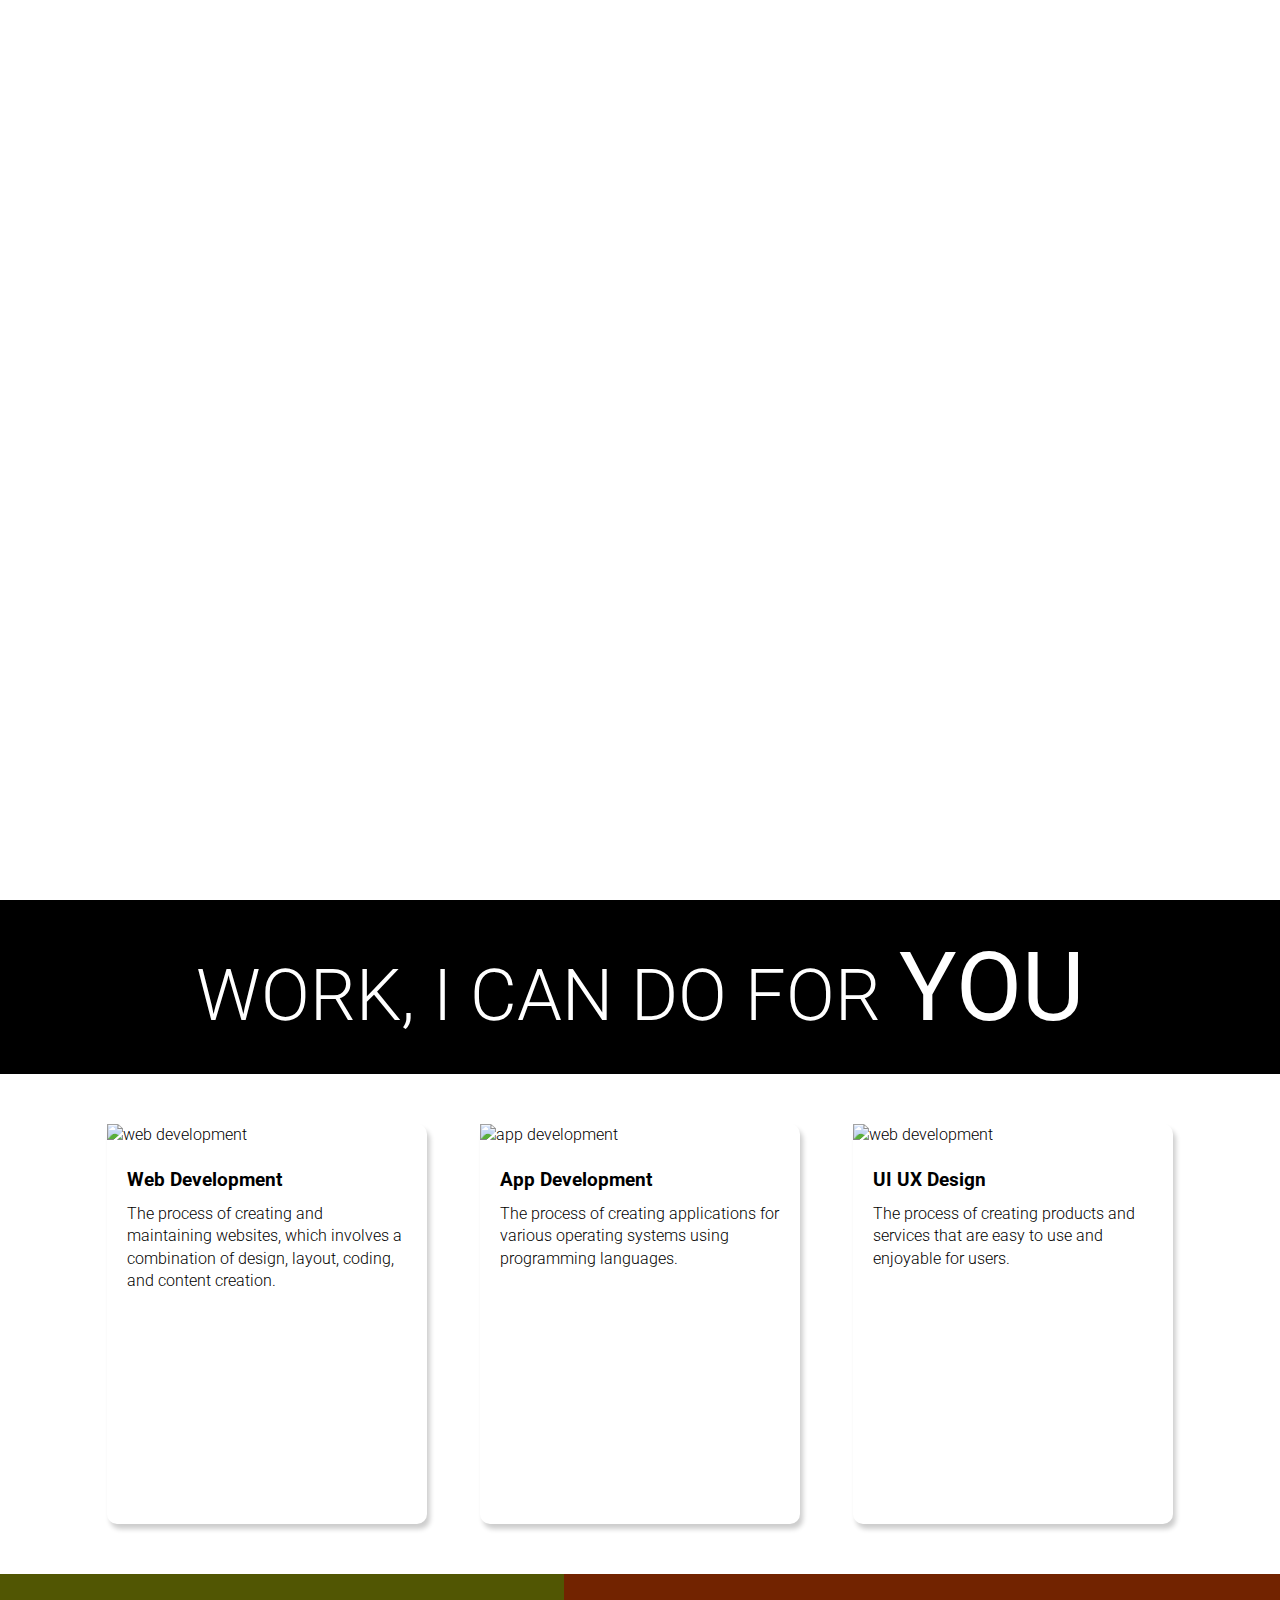
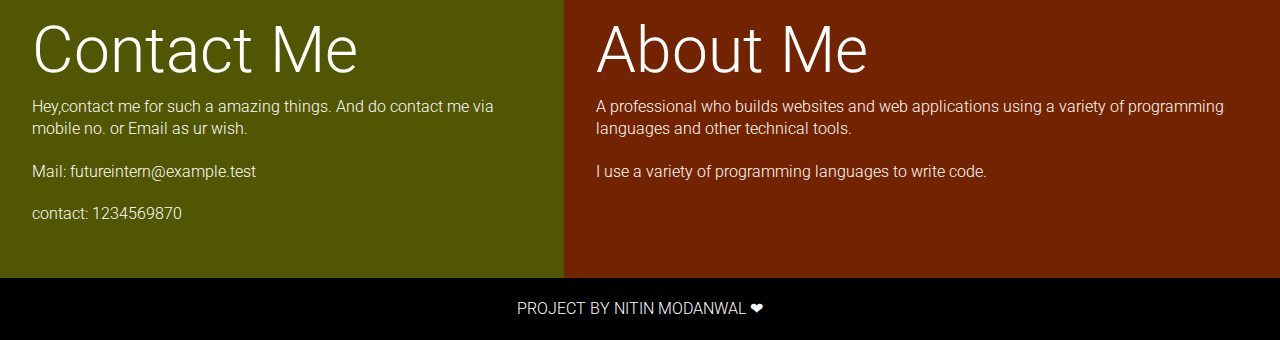
==== index.html @ 08984f91 "added index.html" ====
<!DOCTYPE html>
<html lang="en">
  <head>
    <meta charset="UTF-8" />
    <meta http-equiv="X-UA-Compatible" content="IE=edge" />
    <meta name="viewport" content="width=device-width, initial-scale=1.0" />
    <title>Developer | Landing Page</title>
    <link rel="stylesheet" href="style.css" />
  </head>
  <body>
    <section class="hero_section">
      <div class="text_container">
        <h2><span class="lg_text">Hi,</span> I am Nitin Modanwal</h2>
        <h1 class="lg_text">FRONTEND DEVELOPER...</h1>
      </div>
    </section>
    <section class="black_box">
      <h2>WORK, I CAN DO FOR <span>YOU</span></h2>
    </section>
    <section class="work">
      <div class="grid_item">
        <div class="card">
          <div class="image_container">
            <img src="images/web.png" alt="web development" />
          </div>
          <div class="card_content">
            <h3>Web Development</h3>
            <p>
              The process of creating and maintaining websites, which involves a combination of design, layout, coding, and content creation.
            </p>
          </div>
        </div>
      </div>
      <div class="grid_item">
        <div class="card">
          <div class="image_container">
            <img src="images/mobile.png" alt="app development" />
          </div>
          <div class="card_content">
            <h3>App Development</h3>
            <p>
              The process of creating applications for various operating systems using programming languages.
            </p>
          </div>
        </div>
      </div>
      <div class="grid_item">
        <div class="card">
          <div class="image_container">
            <img src="images/web.png" alt="web development" />
          </div>
          <div class="card_content">
            <h3>UI UX Design</h3>
            <p>
              The process of creating products and services that are easy to use and enjoyable for users.
            </p>
          </div>
        </div>
      </div>
    </section>
    <section class="bottom_section">
      <div class="contact">
        <h2>Contact Me</h2>
        <p>
          Hey,contact me for such a amazing things. 
          And do contact me via mobile no. or Email as ur wish.
        </p>
        <p>Mail: futureintern@example.test</p>
        <p> contact: 1234569870</p>
      </div>
      <div class="about">
        <h2>About Me</h2>

        <p>
           A professional who builds websites and web applications using a variety of programming languages and other technical tools.
        </p>
        <p>
          I use a variety of programming languages to write code.
        </p>
      </div>
    </section>
    <footer>Project By nitin modanwal &#10084;</footer>
  </body>
</html>
---- style.css ----
@import url("https://fonts.googleapis.com/css2?family=Roboto:ital,wght@0,100;0,300;0,400;0,500;0,700;0,900;1,100;1,300;1,400;1,500;1,700;1,900&display=swap");
* {
  margin: 0;
  padding: 0;
  box-sizing: border-box;
}

html,
body {
  line-height: 1.4;
  font-weight: 300;
  font-family: "Roboto", sans-serif;
}

.hero_section {
  background-image: url(images/developer.png);
  min-height: 100vh;
  background-position: center;
  background-size: cover;
  background-repeat: no-repeat;
}
.text_container {
  color: white;
  max-width: 900px;
  margin: 0 auto;
  padding-top: 64px;
  padding-left: 16px;
}
.lg_text {
  font-size: 72px;
  font-weight: 400;
}
.black_box {
  background-color: #000;
  padding: 20px;
}
.black_box h2 {
  font-size: 72px;
  color: white;
  text-align: center;
  font-weight: 300;
}

.black_box h2 span {
  font-weight: 400;
  font-size: 96px;
}
.work {
  display: grid;
  gap: 20px;
  grid-template-columns: repeat(auto-fit, minmax(320px, 1fr));

  max-width: 1100px;
  margin: 50px auto;
}
.grid_item {
  display: flex;
  justify-content: center;
  align-items: center;
}
.card {
  max-width: 320px;
  height: 400px;
  border-radius: 10px;
  box-shadow: 3px 5px 5px rgba(1, 1, 1, 0.2);
  transition: 0.2s ease-in-out;
}
.card:hover {
  transform: scale(1.04);
  box-shadow: 3px 5px 5px rgba(1, 1, 1, 0.3);
  transition: 0.2s ease-in-out;
}
.card_content {
  padding: 20px;
}
.card_content h3 {
  margin-bottom: 10px;
}
.bottom_section {
  display: flex;
}
.contact {
  background-color: #515603;
}
.about {
  background-color: #722300;
}

.contact,
.about {
  min-height: 300px;
  padding: 32px;
  color: white;
}
.about h2,
.contact h2 {
  font-size: 64px;
  font-weight: 300;
}
.about p,
.contact p {
  margin-bottom: 20px;
}

footer {
  text-align: center;
  text-transform: uppercase;
  background-color: #000;
  padding: 20px;
  color: white;
}
@media (max-width: 786px) {
  .hero_section {
    min-height: 50vh;
  }
  .text_container {
    padding: 10px 0;
    text-align: center;
  }
  .lg_text {
    font-size: 32px;
  }
  .black_box h2 {
    font-size: 24px;
  }
  .black_box h2 span {
    font-weight: 400;
    font-size: 32px;
  }
  .bottom_section {
    flex-direction: column;
  }
  h1 {
    font-size: 32px;
  }
  .about h2,
  .contact h2 {
    font-size: 32px;
  }
}
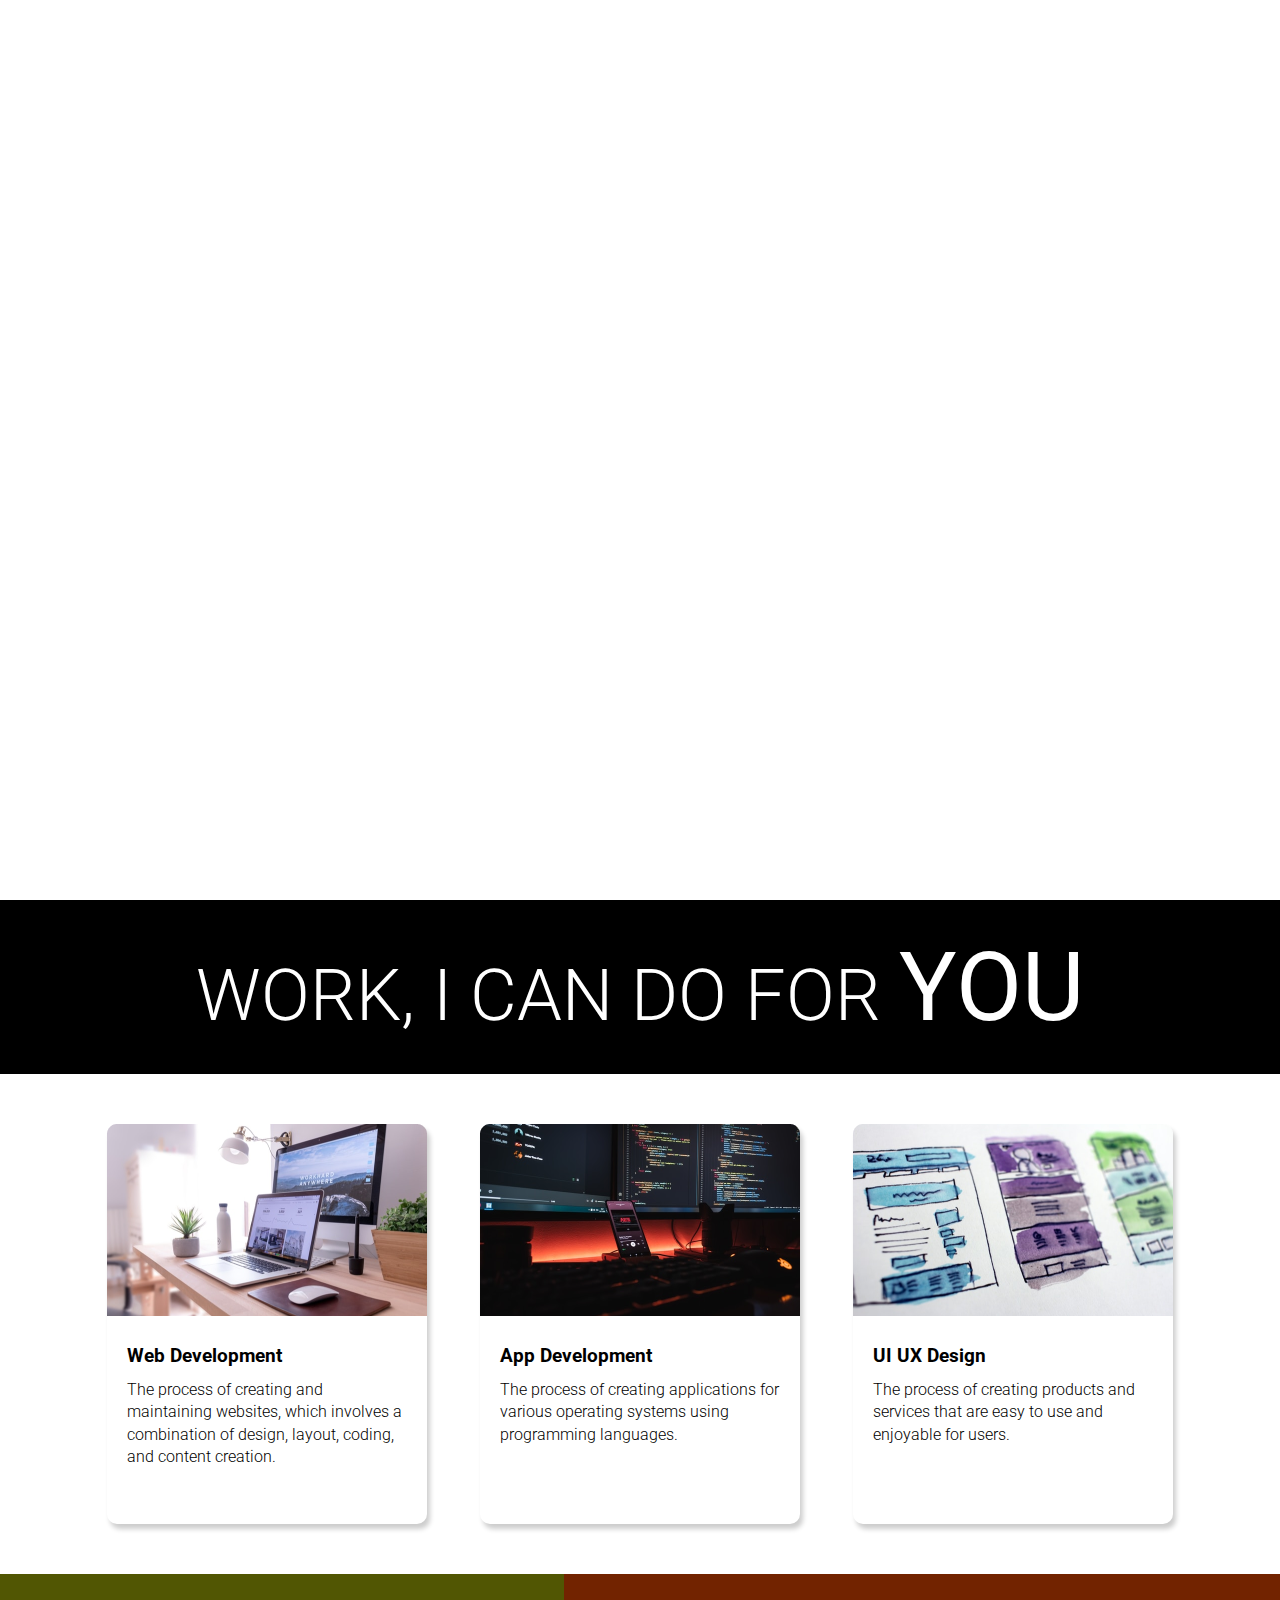
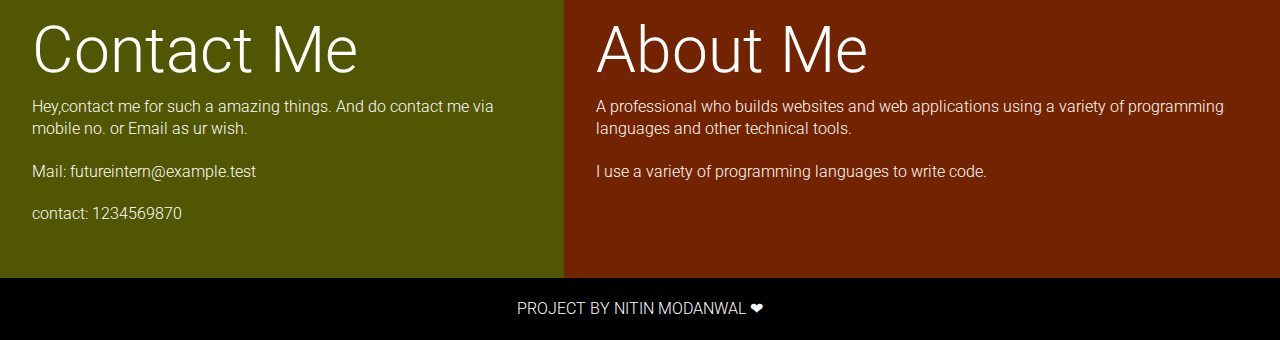
==== commit 7cf7974b: "Update index.html" ====
--- a/index.html
+++ b/index.html
@@ -21,7 +21,7 @@
       <div class="grid_item">
         <div class="card">
           <div class="image_container">
-            <img src="images/web.png" alt="web development" />
+            <img src="web.png" alt="web development" />
           </div>
           <div class="card_content">
             <h3>Web Development</h3>
@@ -34,7 +34,7 @@
       <div class="grid_item">
         <div class="card">
           <div class="image_container">
-            <img src="images/mobile.png" alt="app development" />
+            <img src="mobile.png" alt="app development" />
           </div>
           <div class="card_content">
             <h3>App Development</h3>
@@ -47,7 +47,7 @@
       <div class="grid_item">
         <div class="card">
           <div class="image_container">
-            <img src="images/web.png" alt="web development" />
+            <img src="uiux.png" alt="UI/UX" />
           </div>
           <div class="card_content">
             <h3>UI UX Design</h3>
